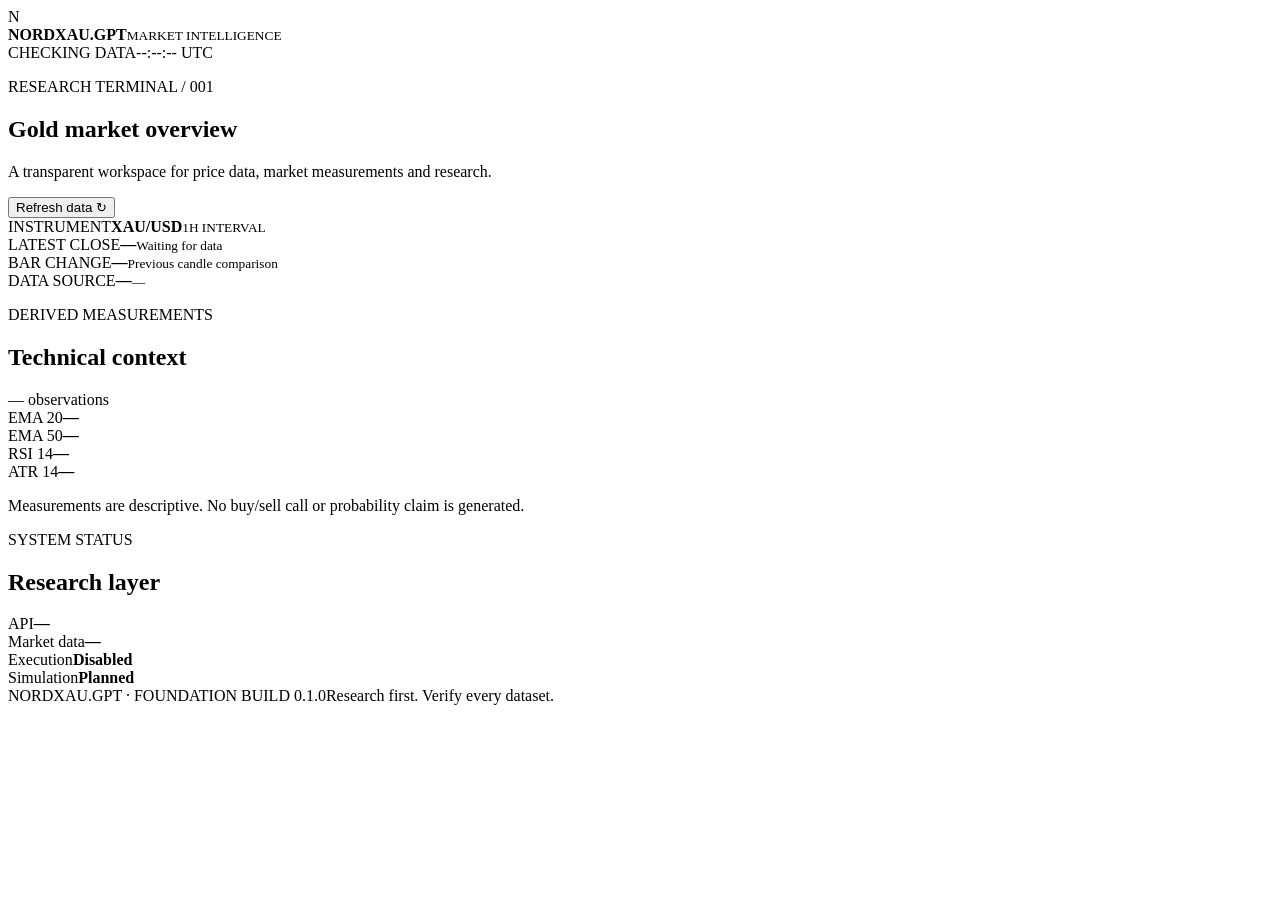
==== frontend/index.html @ 39810df6 "Add NORDXAU.GPT foundation: frontend/index.html" ====
<!doctype html>
<html lang="en">
<head>
  <meta charset="utf-8" />
  <meta name="viewport" content="width=device-width, initial-scale=1" />
  <meta name="theme-color" content="#0b1018" />
  <title>NORDXAU.GPT — Market Intelligence</title>
  <link rel="stylesheet" href="/assets/styles.css" />
</head>
<body>
  <header class="topbar">
    <div class="brand"><span class="mark">N</span><div><strong>NORDXAU.GPT</strong><small>MARKET INTELLIGENCE</small></div></div>
    <div class="top-meta"><span id="data-badge" class="status">CHECKING DATA</span><span class="mono" id="clock">--:--:-- UTC</span></div>
  </header>
  <main class="shell">
    <section class="intro"><div><p class="eyebrow">RESEARCH TERMINAL / 001</p><h1>Gold market overview</h1><p class="muted">A transparent workspace for price data, market measurements and research.</p></div><button id="refresh">Refresh data <span>↻</span></button></section>
    <section class="grid metrics">
      <article class="panel"><span class="panel-label">INSTRUMENT</span><strong class="metric-value" id="symbol">XAU/USD</strong><small id="interval">1H INTERVAL</small></article>
      <article class="panel"><span class="panel-label">LATEST CLOSE</span><strong class="metric-value" id="last-close">—</strong><small id="last-time">Waiting for data</small></article>
      <article class="panel"><span class="panel-label">BAR CHANGE</span><strong class="metric-value" id="change">—</strong><small>Previous candle comparison</small></article>
      <article class="panel"><span class="panel-label">DATA SOURCE</span><strong class="metric-value compact" id="provider">—</strong><small id="data-mode">—</small></article>
    </section>
    <section class="grid lower">
      <article class="panel feature"><div class="section-head"><div><p class="eyebrow">DERIVED MEASUREMENTS</p><h2>Technical context</h2></div><span class="muted" id="observations">— observations</span></div>
        <div class="measure-grid">
          <div><span>EMA 20</span><strong id="ema20">—</strong></div><div><span>EMA 50</span><strong id="ema50">—</strong></div>
          <div><span>RSI 14</span><strong id="rsi14">—</strong></div><div><span>ATR 14</span><strong id="atr14">—</strong></div>
        </div><p class="disclaimer" id="interpretation">Measurements are descriptive. No buy/sell call or probability claim is generated.</p>
      </article>
      <article class="panel side"><p class="eyebrow">SYSTEM STATUS</p><h2>Research layer</h2><div class="status-row"><span>API</span><strong id="api-status">—</strong></div><div class="status-row"><span>Market data</span><strong id="market-status">—</strong></div><div class="status-row"><span>Execution</span><strong>Disabled</strong></div><div class="status-row"><span>Simulation</span><strong>Planned</strong></div></article>
    </section>
    <footer><span>NORDXAU.GPT · FOUNDATION BUILD 0.1.0</span><span>Research first. Verify every dataset.</span></footer>
  </main>
  <script src="/assets/app.js"></script>
</body>
</html>
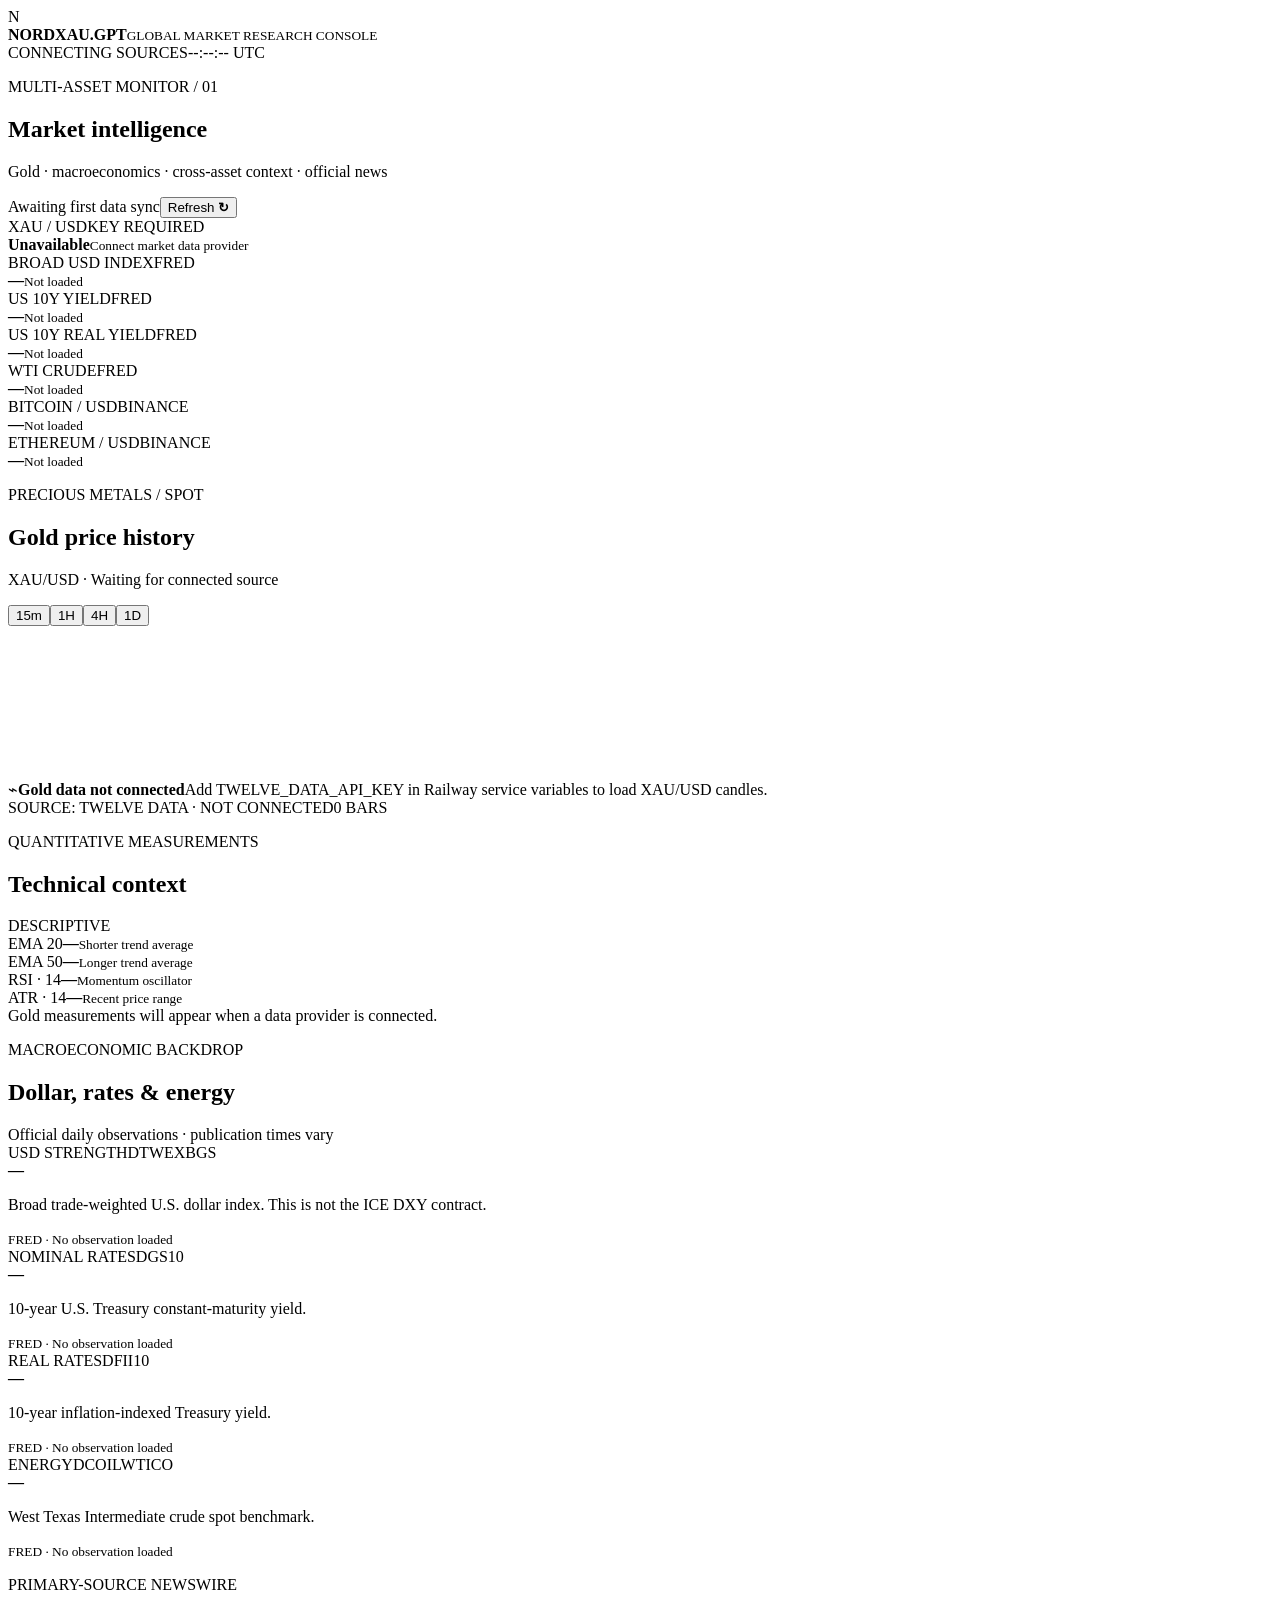
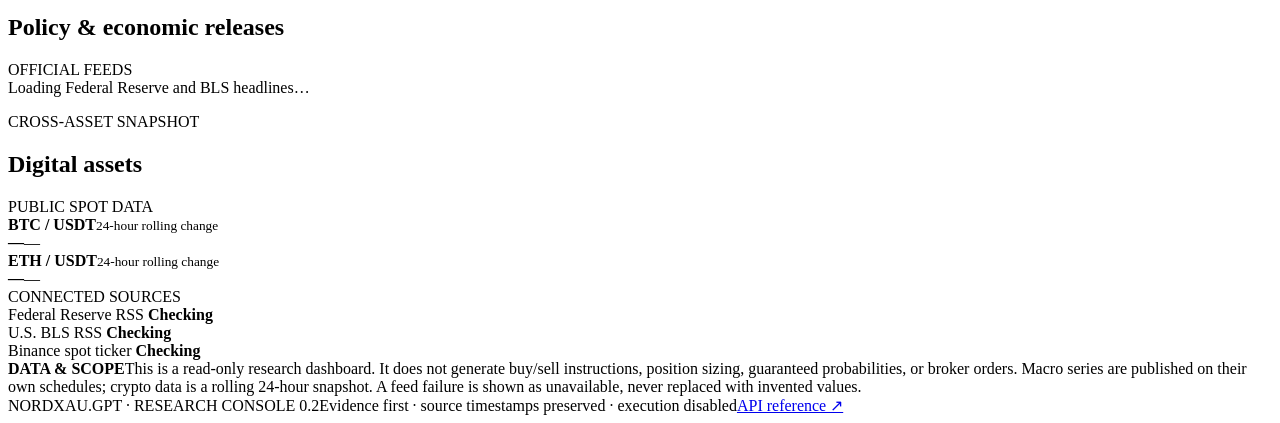
==== commit 1831738e: "Build NORDXAU.GPT multi-asset market research console" ====
--- a/frontend/index.html
+++ b/frontend/index.html
@@ -3,33 +3,70 @@
 <head>
   <meta charset="utf-8" />
   <meta name="viewport" content="width=device-width, initial-scale=1" />
-  <meta name="theme-color" content="#0b1018" />
-  <title>NORDXAU.GPT — Market Intelligence</title>
+  <meta name="theme-color" content="#080d14" />
+  <title>NORDXAU.GPT — Research Console</title>
   <link rel="stylesheet" href="/assets/styles.css" />
 </head>
 <body>
   <header class="topbar">
-    <div class="brand"><span class="mark">N</span><div><strong>NORDXAU.GPT</strong><small>MARKET INTELLIGENCE</small></div></div>
-    <div class="top-meta"><span id="data-badge" class="status">CHECKING DATA</span><span class="mono" id="clock">--:--:-- UTC</span></div>
+    <div class="brand"><span class="mark">N</span><div><strong>NORDXAU<span>.GPT</span></strong><small>GLOBAL MARKET RESEARCH CONSOLE</small></div></div>
+    <div class="top-right"><span class="live-dot"></span><span id="system-state">CONNECTING SOURCES</span><span class="clock mono" id="clock">--:--:-- UTC</span></div>
   </header>
+
   <main class="shell">
-    <section class="intro"><div><p class="eyebrow">RESEARCH TERMINAL / 001</p><h1>Gold market overview</h1><p class="muted">A transparent workspace for price data, market measurements and research.</p></div><button id="refresh">Refresh data <span>↻</span></button></section>
-    <section class="grid metrics">
-      <article class="panel"><span class="panel-label">INSTRUMENT</span><strong class="metric-value" id="symbol">XAU/USD</strong><small id="interval">1H INTERVAL</small></article>
-      <article class="panel"><span class="panel-label">LATEST CLOSE</span><strong class="metric-value" id="last-close">—</strong><small id="last-time">Waiting for data</small></article>
-      <article class="panel"><span class="panel-label">BAR CHANGE</span><strong class="metric-value" id="change">—</strong><small>Previous candle comparison</small></article>
-      <article class="panel"><span class="panel-label">DATA SOURCE</span><strong class="metric-value compact" id="provider">—</strong><small id="data-mode">—</small></article>
+    <section class="hero">
+      <div><p class="eyebrow">MULTI-ASSET MONITOR / 01</p><h1>Market intelligence</h1><p class="sub">Gold · macroeconomics · cross-asset context · official news</p></div>
+      <div class="hero-actions"><span class="updated" id="updated">Awaiting first data sync</span><button id="refresh">Refresh <b>↻</b></button></div>
     </section>
-    <section class="grid lower">
-      <article class="panel feature"><div class="section-head"><div><p class="eyebrow">DERIVED MEASUREMENTS</p><h2>Technical context</h2></div><span class="muted" id="observations">— observations</span></div>
-        <div class="measure-grid">
-          <div><span>EMA 20</span><strong id="ema20">—</strong></div><div><span>EMA 50</span><strong id="ema50">—</strong></div>
-          <div><span>RSI 14</span><strong id="rsi14">—</strong></div><div><span>ATR 14</span><strong id="atr14">—</strong></div>
-        </div><p class="disclaimer" id="interpretation">Measurements are descriptive. No buy/sell call or probability claim is generated.</p>
+
+    <section class="ticker-strip" aria-label="Market data summary">
+      <article class="ticker gold"><div class="ticker-head"><span>XAU / USD</span><span class="pill" id="gold-badge">KEY REQUIRED</span></div><strong id="gold-price">Unavailable</strong><small id="gold-time">Connect market data provider</small></article>
+      <article class="ticker"><div class="ticker-head"><span>BROAD USD INDEX</span><span class="source-tag">FRED</span></div><strong id="usd-value">—</strong><small id="usd-time">Not loaded</small></article>
+      <article class="ticker"><div class="ticker-head"><span>US 10Y YIELD</span><span class="source-tag">FRED</span></div><strong id="nominal-value">—</strong><small id="nominal-time">Not loaded</small></article>
+      <article class="ticker"><div class="ticker-head"><span>US 10Y REAL YIELD</span><span class="source-tag">FRED</span></div><strong id="real-value">—</strong><small id="real-time">Not loaded</small></article>
+      <article class="ticker"><div class="ticker-head"><span>WTI CRUDE</span><span class="source-tag">FRED</span></div><strong id="oil-value">—</strong><small id="oil-time">Not loaded</small></article>
+      <article class="ticker"><div class="ticker-head"><span>BITCOIN / USD</span><span class="source-tag">BINANCE</span></div><strong id="btc-value">—</strong><small id="btc-change">Not loaded</small></article>
+      <article class="ticker"><div class="ticker-head"><span>ETHEREUM / USD</span><span class="source-tag">BINANCE</span></div><strong id="eth-value">—</strong><small id="eth-change">Not loaded</small></article>
+    </section>
+
+    <section class="main-grid">
+      <article class="panel chart-panel">
+        <div class="panel-heading"><div><p class="eyebrow">PRECIOUS METALS / SPOT</p><h2>Gold price history</h2><p id="chart-caption" class="muted">XAU/USD · Waiting for connected source</p></div>
+          <div class="timeframes" role="group" aria-label="Chart interval">
+            <button class="tf" data-interval="15min">15m</button><button class="tf active" data-interval="1h">1H</button><button class="tf" data-interval="4h">4H</button><button class="tf" data-interval="1day">1D</button>
+          </div>
+        </div>
+        <div class="chart-wrap"><canvas id="gold-chart" aria-label="Gold price line chart"></canvas><div id="chart-empty" class="chart-empty"><span class="empty-icon">⌁</span><strong>Gold data not connected</strong><span>Add TWELVE_DATA_API_KEY in Railway service variables to load XAU/USD candles.</span></div></div>
+        <div class="chart-foot"><span id="chart-source">SOURCE: TWELVE DATA · NOT CONNECTED</span><span id="chart-bars">0 BARS</span></div>
       </article>
-      <article class="panel side"><p class="eyebrow">SYSTEM STATUS</p><h2>Research layer</h2><div class="status-row"><span>API</span><strong id="api-status">—</strong></div><div class="status-row"><span>Market data</span><strong id="market-status">—</strong></div><div class="status-row"><span>Execution</span><strong>Disabled</strong></div><div class="status-row"><span>Simulation</span><strong>Planned</strong></div></article>
+
+      <article class="panel technical-panel">
+        <div class="panel-heading"><div><p class="eyebrow">QUANTITATIVE MEASUREMENTS</p><h2>Technical context</h2></div><span class="info-tag">DESCRIPTIVE</span></div>
+        <div class="technical-list">
+          <div class="measure"><span>EMA 20</span><strong id="ema20">—</strong><small>Shorter trend average</small></div>
+          <div class="measure"><span>EMA 50</span><strong id="ema50">—</strong><small>Longer trend average</small></div>
+          <div class="measure"><span>RSI · 14</span><strong id="rsi14">—</strong><small>Momentum oscillator</small></div>
+          <div class="measure"><span>ATR · 14</span><strong id="atr14">—</strong><small>Recent price range</small></div>
+        </div>
+        <div id="gold-note" class="notice">Gold measurements will appear when a data provider is connected.</div>
+      </article>
     </section>
-    <footer><span>NORDXAU.GPT · FOUNDATION BUILD 0.1.0</span><span>Research first. Verify every dataset.</span></footer>
+
+    <section class="section-title"><div><p class="eyebrow">MACROECONOMIC BACKDROP</p><h2>Dollar, rates & energy</h2></div><span>Official daily observations · publication times vary</span></section>
+    <section class="macro-grid">
+      <article class="panel macro-card"><div class="card-top"><span>USD STRENGTH</span><span class="source-tag">DTWEXBGS</span></div><strong id="macro-usd">—</strong><p>Broad trade-weighted U.S. dollar index. This is not the ICE DXY contract.</p><small id="macro-usd-date">FRED · No observation loaded</small></article>
+      <article class="panel macro-card"><div class="card-top"><span>NOMINAL RATES</span><span class="source-tag">DGS10</span></div><strong id="macro-nominal">—</strong><p>10-year U.S. Treasury constant-maturity yield.</p><small id="macro-nominal-date">FRED · No observation loaded</small></article>
+      <article class="panel macro-card"><div class="card-top"><span>REAL RATES</span><span class="source-tag">DFII10</span></div><strong id="macro-real">—</strong><p>10-year inflation-indexed Treasury yield.</p><small id="macro-real-date">FRED · No observation loaded</small></article>
+      <article class="panel macro-card"><div class="card-top"><span>ENERGY</span><span class="source-tag">DCOILWTICO</span></div><strong id="macro-oil">—</strong><p>West Texas Intermediate crude spot benchmark.</p><small id="macro-oil-date">FRED · No observation loaded</small></article>
+    </section>
+
+    <section class="bottom-grid">
+      <article class="panel news-panel"><div class="panel-heading"><div><p class="eyebrow">PRIMARY-SOURCE NEWSWIRE</p><h2>Policy & economic releases</h2></div><span class="info-tag">OFFICIAL FEEDS</span></div><div id="news-list" class="news-list"><div class="loading-row">Loading Federal Reserve and BLS headlines…</div></div></article>
+      <article class="panel watch-panel"><div class="panel-heading"><div><p class="eyebrow">CROSS-ASSET SNAPSHOT</p><h2>Digital assets</h2></div><span class="source-tag">PUBLIC SPOT DATA</span></div><div class="watch-row"><div><strong>BTC / USDT</strong><small>24-hour rolling change</small></div><strong id="watch-btc">—</strong><span id="watch-btc-pct" class="change">—</span></div><div class="watch-row"><div><strong>ETH / USDT</strong><small>24-hour rolling change</small></div><strong id="watch-eth">—</strong><span id="watch-eth-pct" class="change">—</span></div><div class="source-list"><span>CONNECTED SOURCES</span><div id="source-status"><i></i> Federal Reserve RSS <b>Checking</b></div><div id="bls-status"><i></i> U.S. BLS RSS <b>Checking</b></div><div id="binance-status"><i></i> Binance spot ticker <b>Checking</b></div></div></article>
+    </section>
+
+    <section class="disclaimer"><strong>DATA & SCOPE</strong><span>This is a read-only research dashboard. It does not generate buy/sell instructions, position sizing, guaranteed probabilities, or broker orders. Macro series are published on their own schedules; crypto data is a rolling 24-hour snapshot. A feed failure is shown as unavailable, never replaced with invented values.</span></section>
+    <footer><span>NORDXAU.GPT · RESEARCH CONSOLE 0.2</span><span>Evidence first · source timestamps preserved · execution disabled</span><a href="/docs" target="_blank" rel="noreferrer">API reference ↗</a></footer>
   </main>
   <script src="/assets/app.js"></script>
 </body>
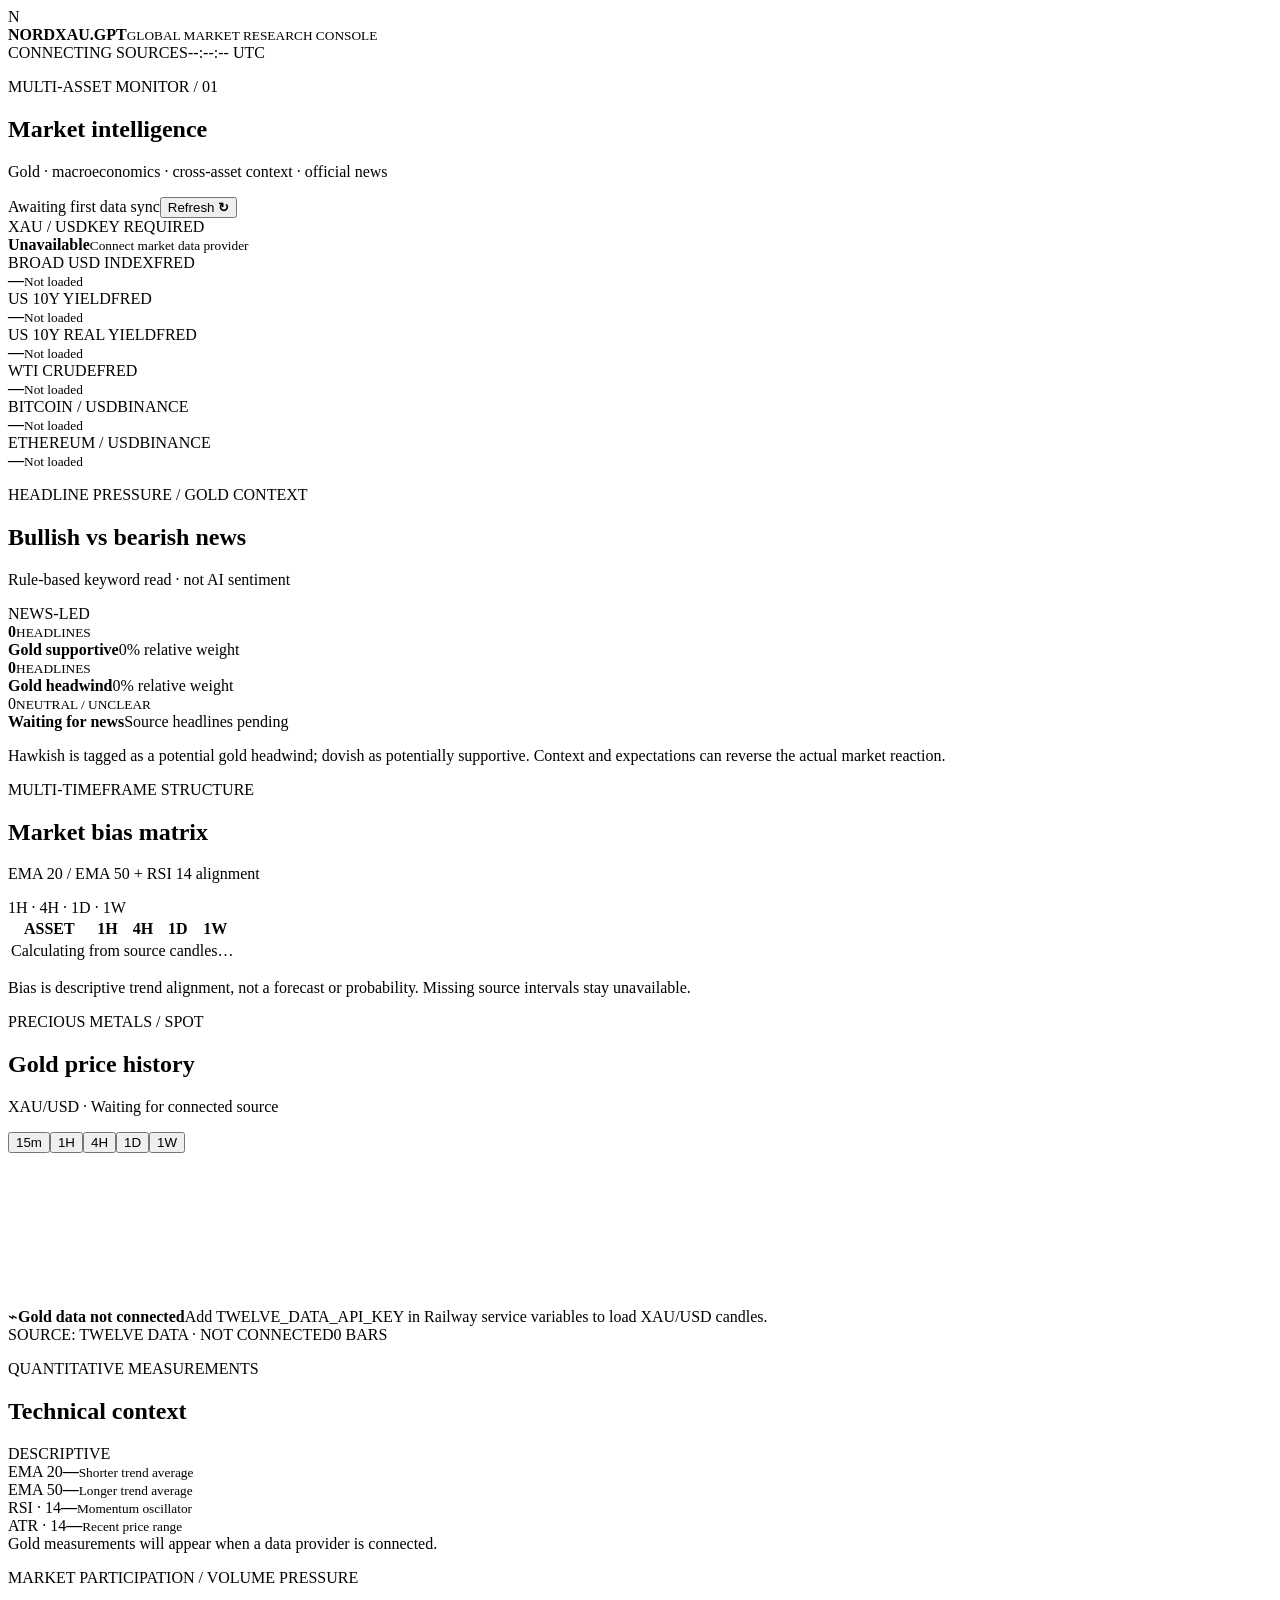
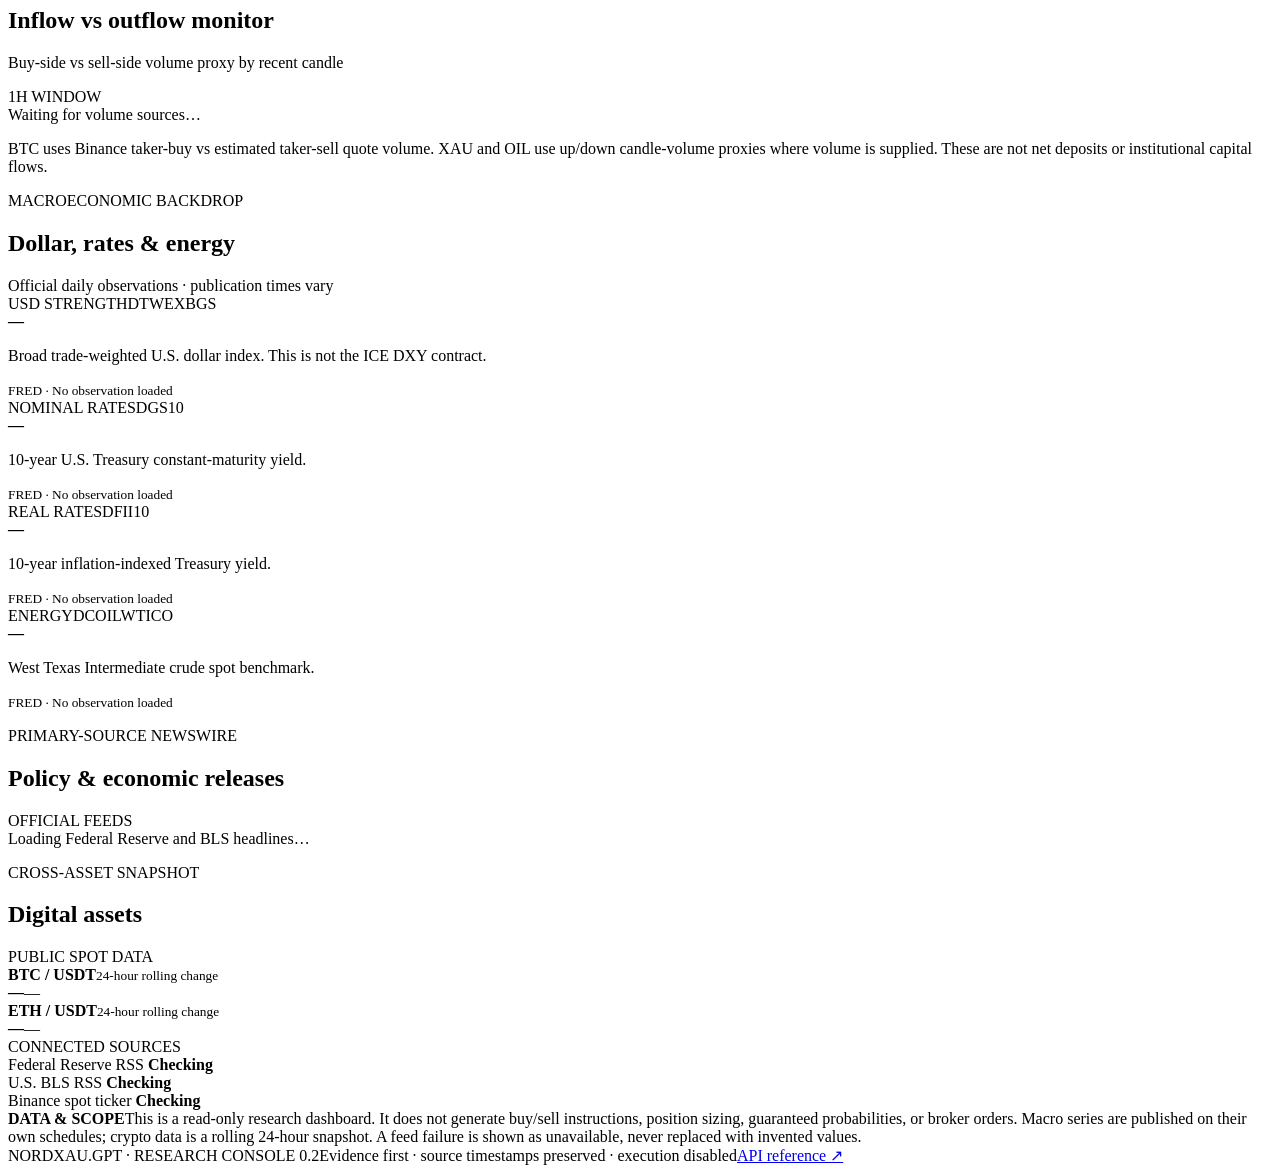
==== commit be5bf3d3: "Add sentiment, multi-timeframe bias and market flow panels" ====
--- a/frontend/index.html
+++ b/frontend/index.html
@@ -29,11 +29,41 @@
       <article class="ticker"><div class="ticker-head"><span>ETHEREUM / USD</span><span class="source-tag">BINANCE</span></div><strong id="eth-value">—</strong><small id="eth-change">Not loaded</small></article>
     </section>
 
+    <section class="insights-grid">
+      <article class="panel sentiment-panel">
+        <div class="panel-heading"><div><p class="eyebrow">HEADLINE PRESSURE / GOLD CONTEXT</p><h2>Bullish vs bearish news</h2><p class="muted">Rule-based keyword read · not AI sentiment</p></div><span class="info-tag">NEWS-LED</span></div>
+        <div class="sentiment-bubbles">
+          <div class="bubble-card">
+            <div class="bubble positive-bubble" id="bull-bubble" style="--fill:0%"><div><strong id="bull-count">0</strong><small>HEADLINES</small></div></div>
+            <div class="bubble-copy"><strong>Gold supportive</strong><span id="bull-fill">0% relative weight</span></div>
+          </div>
+          <div class="bubble-card">
+            <div class="bubble negative-bubble" id="bear-bubble" style="--fill:0%"><div><strong id="bear-count">0</strong><small>HEADLINES</small></div></div>
+            <div class="bubble-copy"><strong>Gold headwind</strong><span id="bear-fill">0% relative weight</span></div>
+          </div>
+          <div class="neutral-card"><span id="neutral-count">0</span><small>NEUTRAL / UNCLEAR</small></div>
+        </div>
+        <div class="sentiment-track"><span id="sentiment-track-bull"></span><span id="sentiment-track-bear"></span></div>
+        <div class="sentiment-foot"><strong id="sentiment-dominant">Waiting for news</strong><span id="sentiment-method">Source headlines pending</span></div>
+        <p class="mini-disclaimer">Hawkish is tagged as a potential gold headwind; dovish as potentially supportive. Context and expectations can reverse the actual market reaction.</p>
+      </article>
+      <article class="panel bias-panel">
+        <div class="panel-heading"><div><p class="eyebrow">MULTI-TIMEFRAME STRUCTURE</p><h2>Market bias matrix</h2><p class="muted">EMA 20 / EMA 50 + RSI 14 alignment</p></div><span class="info-tag">1H · 4H · 1D · 1W</span></div>
+        <div class="bias-table-wrap">
+          <table class="bias-table">
+            <thead><tr><th>ASSET</th><th>1H</th><th>4H</th><th>1D</th><th>1W</th></tr></thead>
+            <tbody id="bias-table"><tr><td colspan="5" class="loading-cell">Calculating from source candles…</td></tr></tbody>
+          </table>
+        </div>
+        <p class="mini-disclaimer">Bias is descriptive trend alignment, not a forecast or probability. Missing source intervals stay unavailable.</p>
+      </article>
+    </section>
+
     <section class="main-grid">
       <article class="panel chart-panel">
         <div class="panel-heading"><div><p class="eyebrow">PRECIOUS METALS / SPOT</p><h2>Gold price history</h2><p id="chart-caption" class="muted">XAU/USD · Waiting for connected source</p></div>
           <div class="timeframes" role="group" aria-label="Chart interval">
-            <button class="tf" data-interval="15min">15m</button><button class="tf active" data-interval="1h">1H</button><button class="tf" data-interval="4h">4H</button><button class="tf" data-interval="1day">1D</button>
+            <button class="tf" data-interval="15min">15m</button><button class="tf active" data-interval="1h">1H</button><button class="tf" data-interval="4h">4H</button><button class="tf" data-interval="1day">1D</button><button class="tf" data-interval="1week">1W</button>
           </div>
         </div>
         <div class="chart-wrap"><canvas id="gold-chart" aria-label="Gold price line chart"></canvas><div id="chart-empty" class="chart-empty"><span class="empty-icon">⌁</span><strong>Gold data not connected</strong><span>Add TWELVE_DATA_API_KEY in Railway service variables to load XAU/USD candles.</span></div></div>
@@ -50,6 +80,12 @@
         </div>
         <div id="gold-note" class="notice">Gold measurements will appear when a data provider is connected.</div>
       </article>
+    </section>
+
+    <section class="panel flow-panel">
+      <div class="panel-heading"><div><p class="eyebrow">MARKET PARTICIPATION / VOLUME PRESSURE</p><h2>Inflow vs outflow monitor</h2><p class="muted">Buy-side vs sell-side volume proxy by recent candle</p></div><span class="info-tag" id="flow-timeframe">1H WINDOW</span></div>
+      <div id="flow-rows" class="flow-rows"><div class="loading-cell">Waiting for volume sources…</div></div>
+      <p class="mini-disclaimer">BTC uses Binance taker-buy vs estimated taker-sell quote volume. XAU and OIL use up/down candle-volume proxies where volume is supplied. These are not net deposits or institutional capital flows.</p>
     </section>
 
     <section class="section-title"><div><p class="eyebrow">MACROECONOMIC BACKDROP</p><h2>Dollar, rates & energy</h2></div><span>Official daily observations · publication times vary</span></section>
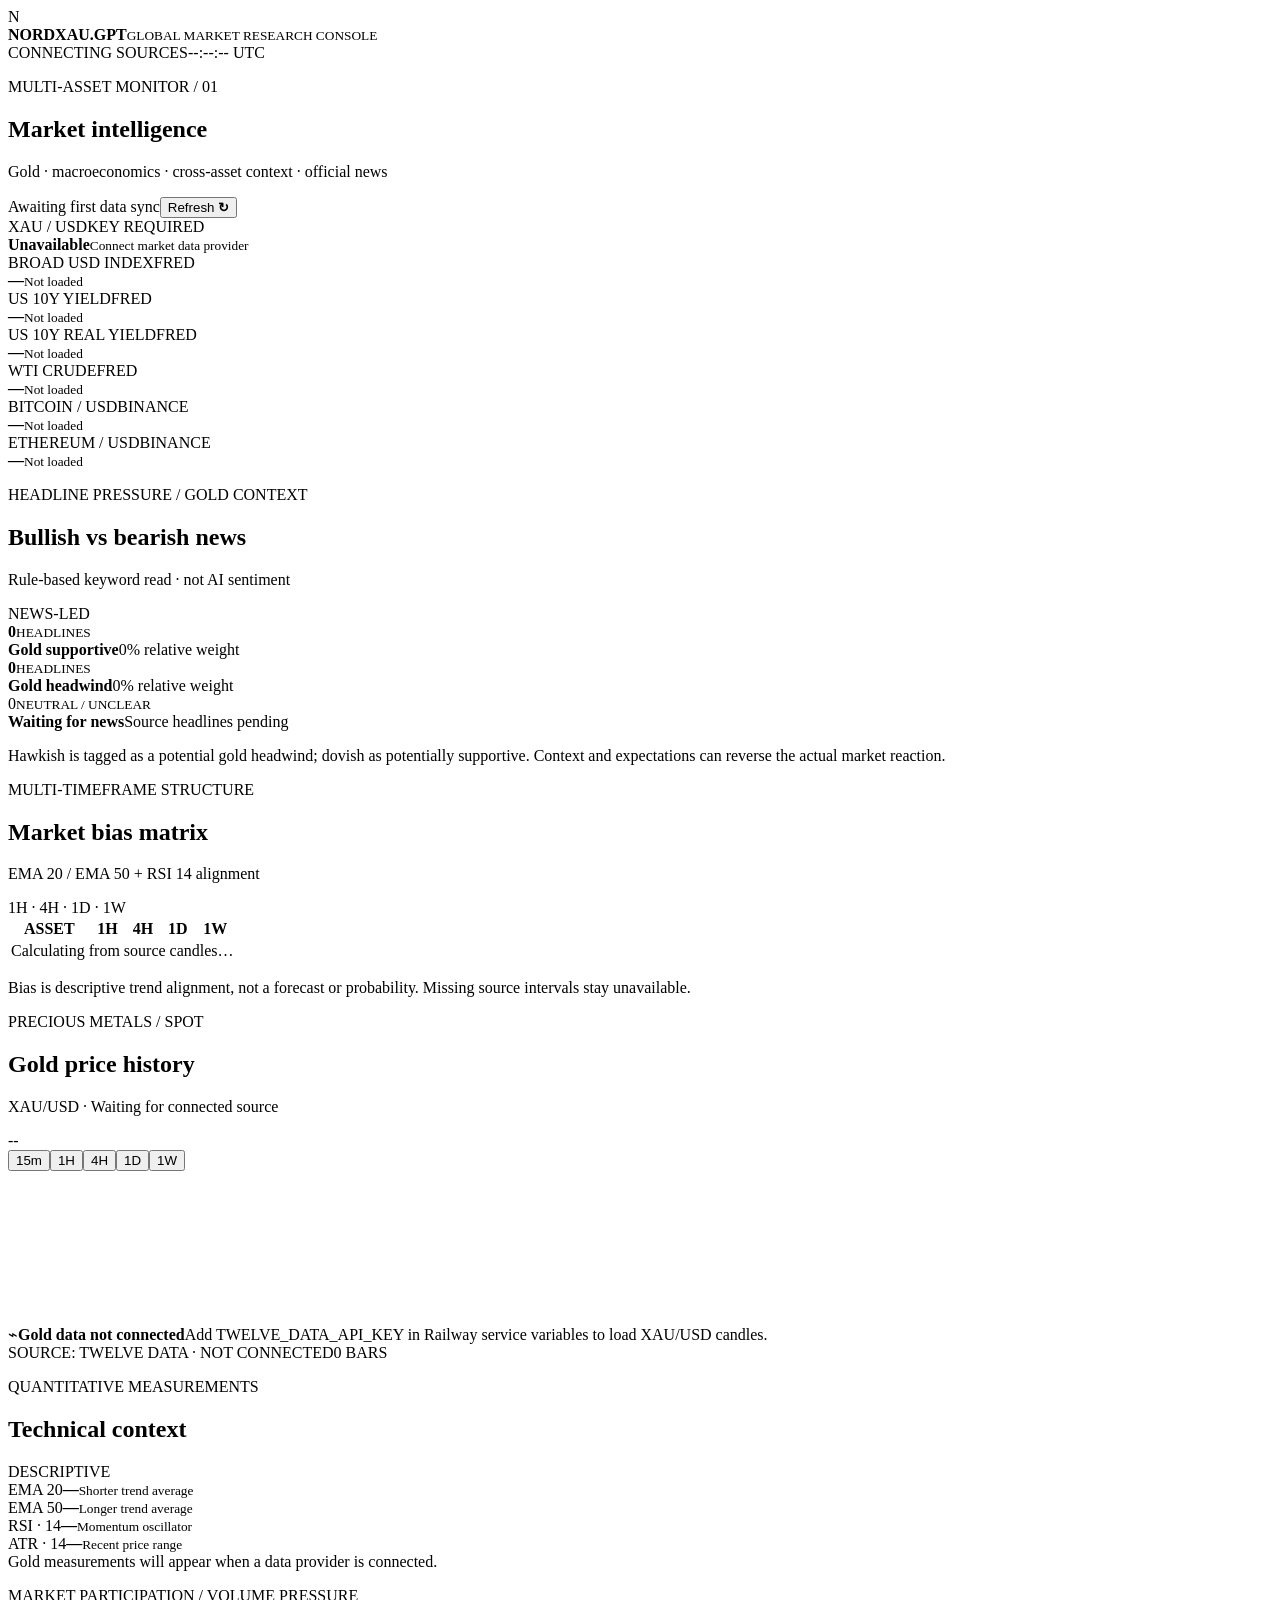
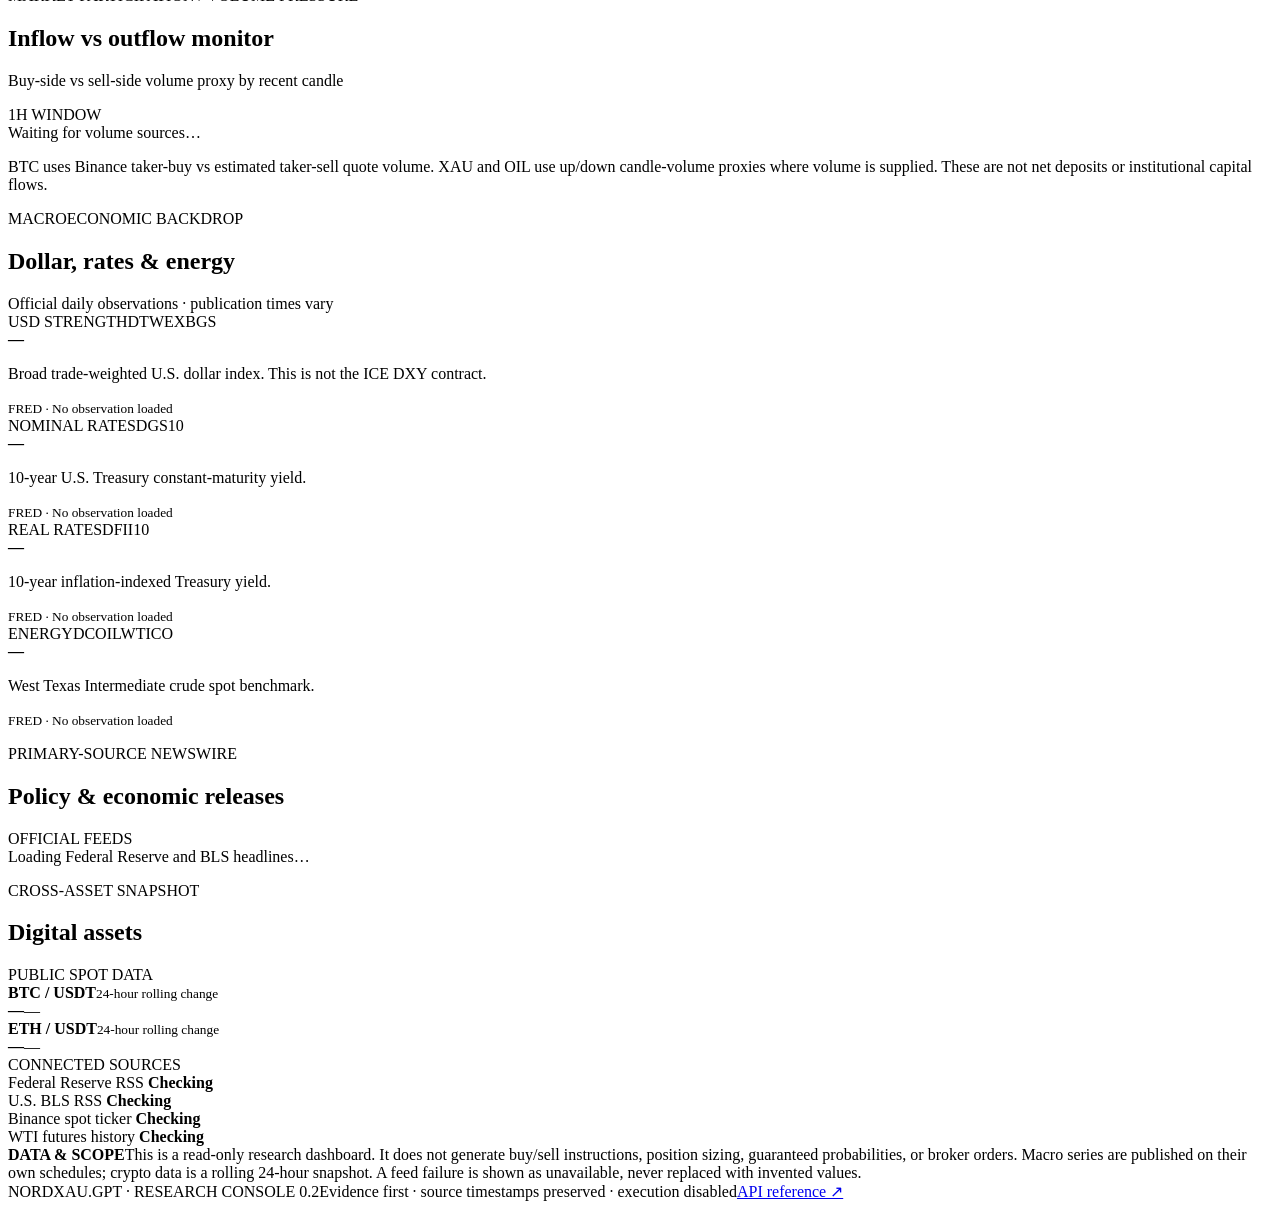
==== commit 88f47ab0: "Add chart direction marker and WTI source health label" ====
--- a/frontend/index.html
+++ b/frontend/index.html
@@ -61,7 +61,7 @@
 
     <section class="main-grid">
       <article class="panel chart-panel">
-        <div class="panel-heading"><div><p class="eyebrow">PRECIOUS METALS / SPOT</p><h2>Gold price history</h2><p id="chart-caption" class="muted">XAU/USD · Waiting for connected source</p></div>
+        <div class="panel-heading"><div><p class="eyebrow">PRECIOUS METALS / SPOT</p><h2>Gold price history</h2><div class="chart-caption-row"><p id="chart-caption" class="muted">XAU/USD · Waiting for connected source</p><span id="chart-direction" class="chart-direction">--</span></div></div>
           <div class="timeframes" role="group" aria-label="Chart interval">
             <button class="tf" data-interval="15min">15m</button><button class="tf active" data-interval="1h">1H</button><button class="tf" data-interval="4h">4H</button><button class="tf" data-interval="1day">1D</button><button class="tf" data-interval="1week">1W</button>
           </div>
@@ -98,7 +98,7 @@
 
     <section class="bottom-grid">
       <article class="panel news-panel"><div class="panel-heading"><div><p class="eyebrow">PRIMARY-SOURCE NEWSWIRE</p><h2>Policy & economic releases</h2></div><span class="info-tag">OFFICIAL FEEDS</span></div><div id="news-list" class="news-list"><div class="loading-row">Loading Federal Reserve and BLS headlines…</div></div></article>
-      <article class="panel watch-panel"><div class="panel-heading"><div><p class="eyebrow">CROSS-ASSET SNAPSHOT</p><h2>Digital assets</h2></div><span class="source-tag">PUBLIC SPOT DATA</span></div><div class="watch-row"><div><strong>BTC / USDT</strong><small>24-hour rolling change</small></div><strong id="watch-btc">—</strong><span id="watch-btc-pct" class="change">—</span></div><div class="watch-row"><div><strong>ETH / USDT</strong><small>24-hour rolling change</small></div><strong id="watch-eth">—</strong><span id="watch-eth-pct" class="change">—</span></div><div class="source-list"><span>CONNECTED SOURCES</span><div id="source-status"><i></i> Federal Reserve RSS <b>Checking</b></div><div id="bls-status"><i></i> U.S. BLS RSS <b>Checking</b></div><div id="binance-status"><i></i> Binance spot ticker <b>Checking</b></div></div></article>
+      <article class="panel watch-panel"><div class="panel-heading"><div><p class="eyebrow">CROSS-ASSET SNAPSHOT</p><h2>Digital assets</h2></div><span class="source-tag">PUBLIC SPOT DATA</span></div><div class="watch-row"><div><strong>BTC / USDT</strong><small>24-hour rolling change</small></div><strong id="watch-btc">—</strong><span id="watch-btc-pct" class="change">—</span></div><div class="watch-row"><div><strong>ETH / USDT</strong><small>24-hour rolling change</small></div><strong id="watch-eth">—</strong><span id="watch-eth-pct" class="change">—</span></div><div class="source-list"><span>CONNECTED SOURCES</span><div id="source-status"><i></i> Federal Reserve RSS <b>Checking</b></div><div id="bls-status"><i></i> U.S. BLS RSS <b>Checking</b></div><div id="binance-status"><i></i> Binance spot ticker <b>Checking</b></div><div id="yahoo-status"><i></i> WTI futures history <b>Checking</b></div></div></article>
     </section>
 
     <section class="disclaimer"><strong>DATA & SCOPE</strong><span>This is a read-only research dashboard. It does not generate buy/sell instructions, position sizing, guaranteed probabilities, or broker orders. Macro series are published on their own schedules; crypto data is a rolling 24-hour snapshot. A feed failure is shown as unavailable, never replaced with invented values.</span></section>
